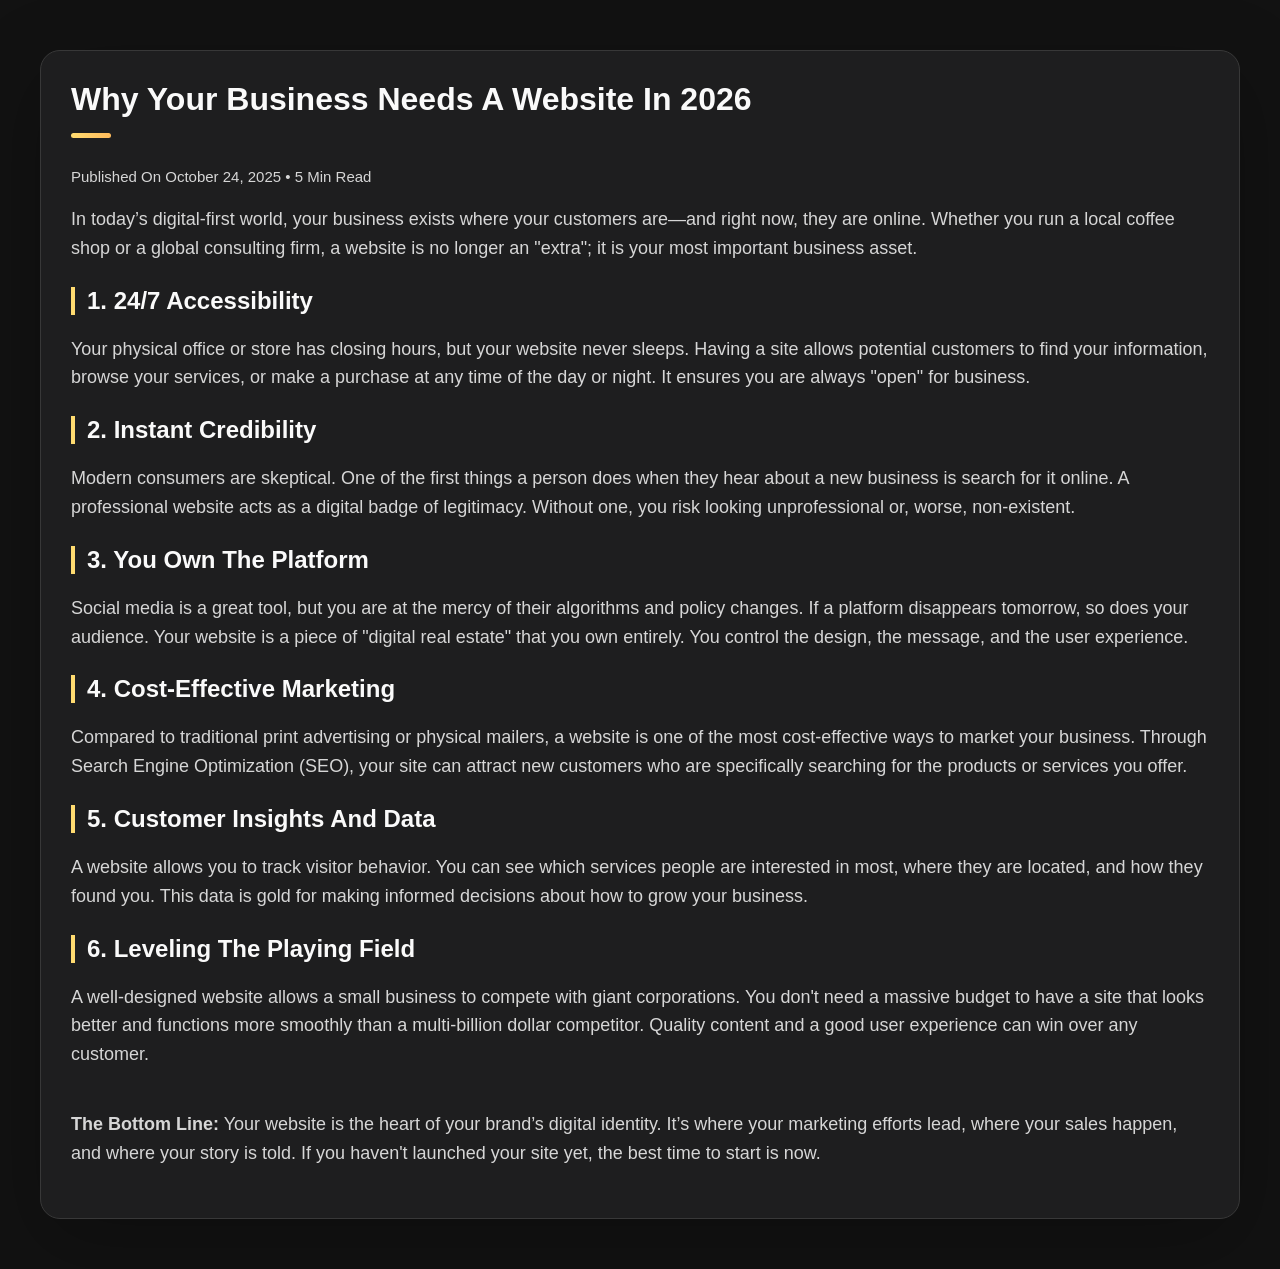
==== blog/why-your-busiess-needs-a-website.html @ e7781a15 "create blog post" ====
<!DOCTYPE html>
<html lang="en">
<head>
  <meta charset="UTF-8">
  <meta name="viewport" content="width=device-width, initial-scale=1.0">
  <title>Why Your Business Needs a Website | Blog</title>
  <link rel="stylesheet" href="../assets/css/style.css">
</head>
<body>

  <div class="blog-container">
    <article class="blog active" data-page="blog">
      <header>
        <h2 class="h2 article-title">Why Your Business Needs a Website in 2026</h2>
        <p class="h5 meta">Published on October 24, 2025 • 5 min read</p>
      </header>

      <section class="content">
        <p>In today’s digital-first world, your business exists where your customers are—and right now, they are online. Whether you run a local coffee shop or a global consulting firm, a website is no longer an "extra"; it is your most important business asset.</p>

        <h3 class="h3">1. 24/7 Accessibility</h3>
        <p>Your physical office or store has closing hours, but your website never sleeps. Having a site allows potential customers to find your information, browse your services, or make a purchase at any time of the day or night. It ensures you are always "open" for business.</p>

        <h3 class="h3">2. Instant Credibility</h3>
        <p>Modern consumers are skeptical. One of the first things a person does when they hear about a new business is search for it online. A professional website acts as a digital badge of legitimacy. Without one, you risk looking unprofessional or, worse, non-existent.</p>

        <h3 class="h3">3. You Own the Platform</h3>
        <p>Social media is a great tool, but you are at the mercy of their algorithms and policy changes. If a platform disappears tomorrow, so does your audience. Your website is a piece of "digital real estate" that you own entirely. You control the design, the message, and the user experience.</p>

        <h3 class="h3">4. Cost-Effective Marketing</h3>
        <p>Compared to traditional print advertising or physical mailers, a website is one of the most cost-effective ways to market your business. Through Search Engine Optimization (SEO), your site can attract new customers who are specifically searching for the products or services you offer.</p>

        <h3 class="h3">5. Customer Insights and Data</h3>
        <p>A website allows you to track visitor behavior. You can see which services people are interested in most, where they are located, and how they found you. This data is gold for making informed decisions about how to grow your business.</p>

        <h3 class="h3">6. Leveling the Playing Field</h3>
        <p>A well-designed website allows a small business to compete with giant corporations. You don't need a massive budget to have a site that looks better and functions more smoothly than a multi-billion dollar competitor. Quality content and a good user experience can win over any customer.</p>

        <div class="separator"></div>

        <p><strong>The Bottom Line:</strong> Your website is the heart of your brand’s digital identity. It’s where your marketing efforts lead, where your sales happen, and where your story is told. If you haven't launched your site yet, the best time to start is now.</p>

      </section>

      <!-- <div class="cta-section">
        <h3>Ready to take your business online?</h3>
        <p>Don't let your competitors get ahead. Start building your digital presence today.</p>
        <a href="#" class="cta-button">Get Started Now</a>
      </div> -->

    </article>
  </div>

</body>
</html>
---- assets/css/style.css ----
/*-----------------------------------*\
  #style.css
\*-----------------------------------*/


/**
 * copyright 2022 @codewithsadee
 */





/*-----------------------------------*\
  #CUSTOM PROPERTY
\*-----------------------------------*/

:root {

  /**
   * colors
   */

  /* gradient */

  --bg-gradient-onyx: linear-gradient(
    to bottom right, 
    hsl(240, 1%, 25%) 3%, 
    hsl(0, 0%, 19%) 97%
  );
  --bg-gradient-jet: linear-gradient(
    to bottom right, 
    hsla(240, 1%, 18%, 0.251) 0%, 
    hsla(240, 2%, 11%, 0) 100%
  ), hsl(240, 2%, 13%);
  --bg-gradient-yellow-1: linear-gradient(
    to bottom right, 
    hsl(45, 100%, 71%) 0%, 
    hsla(36, 100%, 69%, 0) 50%
  );
  --bg-gradient-yellow-2: linear-gradient(
    135deg, 
    hsla(45, 100%, 71%, 0.251) 0%, 
    hsla(35, 100%, 68%, 0) 59.86%
  ), hsl(240, 2%, 13%);
  --border-gradient-onyx: linear-gradient(
    to bottom right, 
    hsl(0, 0%, 25%) 0%, 
    hsla(0, 0%, 25%, 0) 50%
  );
  --text-gradient-yellow: linear-gradient(
    to right, 
    hsl(45, 100%, 72%), 
    hsl(35, 100%, 68%)
  );

  /* solid */

  --jet: hsl(0, 0%, 22%);
  --onyx: hsl(240, 1%, 17%);
  --eerie-black-1: hsl(240, 2%, 13%);
  --eerie-black-2: hsl(240, 2%, 12%);
  --smoky-black: hsl(0, 0%, 7%);
  --white-1: hsl(0, 0%, 100%);
  --white-2: hsl(0, 0%, 98%);
  --orange-yellow-crayola: hsl(45, 100%, 72%);
  --vegas-gold: hsl(45, 54%, 58%);
  --light-gray: hsl(0, 0%, 84%);
  --light-gray-70: hsla(0, 0%, 84%, 0.7);
  --bittersweet-shimmer: hsl(0, 43%, 51%);

  /**
   * typography
   */

  /* font-family */
  --ff-poppins: 'Poppins', sans-serif;

  /* font-size */
  --fs-1: 24px;
  --fs-2: 18px;
  --fs-3: 17px;
  --fs-4: 16px;
  --fs-5: 15px;
  --fs-6: 14px;
  --fs-7: 13px;
  --fs-8: 11px;

  /* font-weight */
  --fw-300: 300;
  --fw-400: 400;
  --fw-500: 500;
  --fw-600: 600;

  /**
   * shadow
   */
  
  --shadow-1: -4px 8px 24px hsla(0, 0%, 0%, 0.25);
  --shadow-2: 0 16px 30px hsla(0, 0%, 0%, 0.25);
  --shadow-3: 0 16px 40px hsla(0, 0%, 0%, 0.25);
  --shadow-4: 0 25px 50px hsla(0, 0%, 0%, 0.15);
  --shadow-5: 0 24px 80px hsla(0, 0%, 0%, 0.25);

  /**
   * transition
   */

  --transition-1: 0.25s ease;
  --transition-2: 0.5s ease-in-out;

}





/*-----------------------------------*\
  #RESET
\*-----------------------------------*/

*, *::before, *::after {
  margin: 0;
  padding: 0;
  box-sizing: border-box;
}

a { text-decoration: none; }

li { list-style: none; }

img, ion-icon, a, button, time, span { display: block; }

button {
  font: inherit;
  background: none;
  border: none;
  text-align: left;
  cursor: pointer;
}

input, textarea {
  display: block;
  width: 100%;
  background: none;
  font: inherit;
}

::selection {
  background: var(--orange-yellow-crayola);
  color: var(--smoky-black);
}

:focus { outline-color: var(--orange-yellow-crayola); }

html { font-family: var(--ff-poppins); }

body { background: var(--smoky-black); }





/*-----------------------------------*\
  #REUSED STYLE
\*-----------------------------------*/

.sidebar,
article {
  background: var(--eerie-black-2);
  border: 1px solid var(--jet);
  border-radius: 20px;
  padding: 15px;
  box-shadow: var(--shadow-1);
  z-index: 1;
}

.separator {
  width: 100%;
  height: 1px;
  background: var(--jet);
  margin: 16px 0;
}

.icon-box {
  position: relative;
  background: var(--border-gradient-onyx);
  width: 30px;
  height: 30px;
  border-radius: 8px;
  display: flex;
  justify-content: center;
  align-items: center;
  font-size: 16px;
  color: var(--orange-yellow-crayola);
  box-shadow: var(--shadow-1);
  z-index: 1;
}

.icon-box::before {
  content: "";
  position: absolute;
  inset: 1px;
  background: var(--eerie-black-1);
  border-radius: inherit;
  z-index: -1;
}

.icon-box ion-icon { --ionicon-stroke-width: 35px; }

article { display: none; }

article.active {
  display: block;
  animation: fade 0.5s ease backwards;
}

@keyframes fade {
  0% { opacity: 0; }
  100% { opacity: 1; }
}

.h2,
.h3,
.h4,
.h5 {
  color: var(--white-2);
  text-transform: capitalize;
}

.h2 { font-size: var(--fs-1); }

.h3 { font-size: var(--fs-2); }

.h4 { font-size: var(--fs-4); }

.h5 {
  font-size: var(--fs-7);
  font-weight: var(--fw-500);
}

.article-title {
  position: relative;
  padding-bottom: 7px;
}

.article-title::after {
  content: "";
  position: absolute;
  bottom: 0;
  left: 0;
  width: 30px;
  height: 3px;
  background: var(--text-gradient-yellow);
  border-radius: 3px;
}

.has-scrollbar::-webkit-scrollbar {
  width: 5px; /* for vertical scrollbar */
  height: 5px; /* for horizontal scrollbar */
}

.has-scrollbar::-webkit-scrollbar-track {
  background: var(--onyx);
  border-radius: 5px;
}

.has-scrollbar::-webkit-scrollbar-thumb {
  background: var(--orange-yellow-crayola);
  border-radius: 5px;
}

.has-scrollbar::-webkit-scrollbar-button { width: 20px; }

.content-card {
  position: relative;
  background: var(--border-gradient-onyx);
  padding: 15px;
  padding-top: 45px;
  border-radius: 14px;
  box-shadow: var(--shadow-2);
  cursor: pointer;
  z-index: 1;
}

.content-card::before {
  content: "";
  position: absolute;
  inset: 1px;
  background: var(--bg-gradient-jet);
  border-radius: inherit;
  z-index: -1;
}





/*-----------------------------------*\
  #MAIN
\*-----------------------------------*/

main {
  margin: 15px 12px;
  margin-bottom: 75px;
  min-width: 259px;
}





/*-----------------------------------*\
  #SIDEBAR
\*-----------------------------------*/

.sidebar {
  margin-bottom: 15px;
  max-height: 112px;
  overflow: hidden;
  transition: var(--transition-2);
}

.sidebar.active { max-height: 405px; }

.sidebar-info {
  position: relative;
  display: flex;
  justify-content: flex-start;
  align-items: center;
  gap: 15px;
}

.avatar-box {
  background: var(--bg-gradient-onyx);
  border-radius: 20px;
}

.info-content .name {
  color: var(--white-2);
  font-size: var(--fs-3);
  font-weight: var(--fw-500);
  letter-spacing: -0.25px;
  margin-bottom: 10px;
}

.info-content .title {
  color: var(--white-1);
  background: var(--onyx);
  font-size: var(--fs-8);
  font-weight: var(--fw-300);
  width: max-content;
  padding: 3px 12px;
  border-radius: 8px;
}

.info_more-btn {
  position: absolute;
  top: -15px;
  right: -15px;
  border-radius: 0 15px;
  font-size: 13px;
  color: var(--orange-yellow-crayola);
  background: var(--border-gradient-onyx);
  padding: 10px;
  box-shadow: var(--shadow-2);
  transition: var(--transition-1);
  z-index: 1;
}

.info_more-btn::before {
  content: "";
  position: absolute;
  inset: 1px;
  border-radius: inherit;
  background: var(--bg-gradient-jet);
  transition: var(--transition-1);
  z-index: -1;
}

.info_more-btn:hover,
.info_more-btn:focus { background: var(--bg-gradient-yellow-1); }

.info_more-btn:hover::before,
.info_more-btn:focus::before { background: var(--bg-gradient-yellow-2); }

.info_more-btn span { display: none; }

.sidebar-info_more {
  opacity: 0;
  visibility: hidden;
  transition: var(--transition-2);
}

.sidebar.active .sidebar-info_more {
  opacity: 1;
  visibility: visible;
}

.contacts-list {
  display: grid;
  grid-template-columns: 1fr;
  gap: 16px;
}

.contact-item {
  min-width: 100%;
  display: flex;
  align-items: center;
  gap: 16px;
}

.contact-info {
  max-width: calc(100% - 46px);
  width: calc(100% - 46px);
}

.contact-title {
  color: var(--light-gray-70);
  font-size: var(--fs-8);
  text-transform: uppercase;
  margin-bottom: 2px;
}

.contact-info :is(.contact-link, time, address) {
  color: var(--white-2);
  font-size: var(--fs-7);
}

.contact-info address { font-style: normal; }

.social-list {
  display: flex;
  justify-content: flex-start;
  align-items: center;
  gap: 15px;
  padding-bottom: 4px;
  padding-left: 7px;
}

.social-item .social-link {
  color: var(--light-gray-70);
  font-size: 18px;
}


.social-item .social-link:hover { color: var(--light-gray); }





/*-----------------------------------*\
  #NAVBAR
\*-----------------------------------*/

.navbar {
  position: fixed;
  bottom: 0;
  left: 0;
  width: 100%;
  background: hsla(240, 1%, 17%, 0.75);
  backdrop-filter: blur(10px);
  border: 1px solid var(--jet);
  border-radius: 12px 12px 0 0;
  box-shadow: var(--shadow-2);
  z-index: 5;
}

.navbar-list {
  display: flex;
  flex-wrap: wrap;
  justify-content: center;
  align-items: center;
  padding: 0 10px;
}

.navbar-link {
  color: var(--light-gray);
  font-size: var(--fs-8);
  padding: 20px 7px;
  transition: color var(--transition-1);
}

.navbar-link:hover,
.navbar-link:focus { color: var(--light-gray-70); }

.navbar-link.active { color: var(--orange-yellow-crayola); }





/*-----------------------------------*\
  #ABOUT
\*-----------------------------------*/

.about .article-title { margin-bottom: 15px; }

.about-text {
  color: var(--light-gray);
  font-size: var(--fs-6);
  font-weight: var(--fw-300);
  line-height: 1.6;
}

.about-text p { margin-bottom: 15px; }



/**
 * #service 
 */

.service { margin-bottom: 35px; }

.service-title { margin-bottom: 20px; }

.service-list {
  display: grid;
  grid-template-columns: 1fr;
  gap: 20px;
}

.service-item {
  position: relative;
  background: var(--border-gradient-onyx);
  padding: 20px;
  border-radius: 14px;
  box-shadow: var(--shadow-2);
  z-index: 1;
}

.service-item::before {
  content: "";
  position: absolute;
  inset: 1px;
  background: var(--bg-gradient-jet);
  border-radius: inherit;
  z-index: -1;
}

.service-icon-box { margin-bottom: 10px; }

.service-icon-box img { margin: auto; }

.service-content-box { text-align: center; }

.service-item-title { margin-bottom: 7px; }

.service-item-text {
  color: var(--light-gray);
  font-size: var(--fs-6);
  font-weight: var(--fw-3);
  line-height: 1.6;
}


/**
 * #testimonials 
 */

.testimonials { margin-bottom: 30px; }

.testimonials-title { margin-bottom: 20px; }

.testimonials-list {
  display: flex;
  justify-content: flex-start;
  align-items: flex-start;
  gap: 15px;
  margin: 0 -15px;
  padding: 25px 15px;
  padding-bottom: 35px;
  overflow-x: auto;
  scroll-behavior: smooth;
  overscroll-behavior-inline: contain;
  scroll-snap-type: inline mandatory;
}

.testimonials-item {
  min-width: 100%;
  scroll-snap-align: center;
}

.testimonials-avatar-box {
  position: absolute;
  top: 0;
  left: 0;
  transform: translate(15px, -25px);
  background: var(--bg-gradient-onyx);
  border-radius: 14px;
  box-shadow: var(--shadow-1);
}

.testimonials-item-title { margin-bottom: 7px; }

.testimonials-text {
  color: var(--light-gray);
  font-size: var(--fs-6);
  font-weight: var(--fw-300);
  line-height: 1.6;
  display: -webkit-box;
  line-clamp: 4;
  -webkit-line-clamp: 4;
  -webkit-box-orient: vertical;
  overflow: hidden;
}


/**
 * #testimonials-modal
 */

.modal-container {
  position: fixed;
  top: 0;
  left: 0;
  width: 100%;
  height: 100%;
  display: flex;
  justify-content: center;
  align-items: center;
  overflow-y: auto;
  overscroll-behavior: contain;
  z-index: 20;
  pointer-events: none;
  visibility: hidden;
}

.modal-container::-webkit-scrollbar { display: none; }

.modal-container.active {
  pointer-events: all;
  visibility: visible;
}

.overlay {
  position: fixed;
  top: 0;
  left: 0;
  width: 100%;
  height: 100vh;
  background: hsl(0, 0%, 5%);
  opacity: 0;
  visibility: hidden;
  pointer-events: none;
  z-index: 1;
  transition: var(--transition-1);
}

.overlay.active {
  opacity: 0.8;
  visibility: visible;
  pointer-events: all;
}

.testimonials-modal {
  background: var(--eerie-black-2);
  position: relative;
  padding: 15px;
  margin: 15px 12px;
  border: 1px solid var(--jet);
  border-radius: 14px;
  box-shadow: var(--shadow-5);
  transform: scale(1.2);
  opacity: 0;
  transition: var(--transition-1);
  z-index: 2;
}

.modal-container.active .testimonials-modal {
  transform: scale(1);
  opacity: 1;
}

.modal-close-btn {
  position: absolute;
  top: 15px;
  right: 15px;
  background: var(--onyx);
  border-radius: 8px;
  width: 32px;
  height: 32px;
  display: flex;
  justify-content: center;
  align-items: center;
  color: var(--white-2);
  font-size: 18px;
  opacity: 0.7;
}

.modal-close-btn:hover,
.modal-close-btn:focus { opacity: 1; }

.modal-close-btn ion-icon { --ionicon-stroke-width: 50px; }

.modal-avatar-box {
  background: var(--bg-gradient-onyx);
  width: max-content;
  border-radius: 14px;
  margin-bottom: 15px;
  box-shadow: var(--shadow-2);
}

.modal-img-wrapper > img { display: none; }

.modal-title { margin-bottom: 4px; }

.modal-content time {
  font-size: var(--fs-6);
  color: var(--light-gray-70);
  font-weight: var(--fw-300);
  margin-bottom: 10px;
}

.modal-content p {
  color: var(--light-gray);
  font-size: var(--fs-6);
  font-weight: var(--fw-300);
  line-height: 1.6;
}


/**
 * #clients 
 */

.clients { margin-bottom: 15px; }

.clients-list {
  display: flex;
  justify-content: flex-start;
  align-items: flex-start;
  gap: 15px;
  margin: 0 -15px;
  padding: 25px;
  padding-bottom: 25px;
  overflow-x: auto;
  scroll-behavior: smooth;
  overscroll-behavior-inline: contain;
  scroll-snap-type: inline mandatory;
  scroll-padding-inline: 25px;
}

.clients-item {
  min-width: 50%;
  scroll-snap-align: start;
}

.clients-item img {
  width: 100%;
  filter: grayscale(1);
  transition: var(--transition-1);
}

.clients-item img:hover { filter: grayscale(0); }





/*-----------------------------------*\
  #RESUME
\*-----------------------------------*/

.article-title { margin-bottom: 30px; }


/**
 * education and experience 
 */

.timeline { margin-bottom: 30px; }

.timeline .title-wrapper {
  display: flex;
  align-items: center;
  gap: 15px;
  margin-bottom: 25px;
}

.timeline-list {
  font-size: var(--fs-6);
  margin-left: 45px;
}

.timeline-item { position: relative; }

.timeline-item:not(:last-child) { margin-bottom: 20px; }

.timeline-item-title {
  font-size: var(--fs-6);
  line-height: 1.3;
  margin-bottom: 7px;
}

.timeline-list span {
  color: var(--vegas-gold);
  font-weight: var(--fw-400);
  line-height: 1.6;
}

.timeline-item:not(:last-child)::before {
  content: "";
  position: absolute;
  top: -25px;
  left: -30px;
  width: 1px;
  height: calc(100% + 50px);
  background: var(--jet);
}

.timeline-item::after {
  content: "";
  position: absolute;
  top: 5px;
  left: -33px;
  height: 6px;
  width: 6px;
  background: var(--text-gradient-yellow);
  border-radius: 50%;
  box-shadow: 0 0 0 4px var(--jet);
}

.timeline-text {
  color: var(--light-gray);
  font-weight: var(--fw-300);
  line-height: 1.6;
}


/**
 * skills 
 */

.skills-title { margin-bottom: 20px; }

.skills-list { padding: 20px; }


.skills-item:not(:last-child) { margin-bottom: 15px; }

.skill .title-wrapper {
  display: flex;
  align-items: center;
  gap: 5px;
  margin-bottom: 8px;
}

.skill .title-wrapper data {
  color: var(--light-gray);
  font-size: var(--fs-7);
  font-weight: var(--fw-300);
}

.skill-progress-bg {
  background: var(--jet);
  width: 100%;
  height: 8px;
  border-radius: 10px;
}

.skill-progress-fill {
  background: var(--text-gradient-yellow);
  height: 100%;
  border-radius: inherit;
}





/*-----------------------------------*\
  #PORTFOLIO
\*-----------------------------------*/

.filter-list { display: none; }

.filter-select-box {
  position: relative;
  margin-bottom: 25px;
}

.filter-select {
  background: var(--eerie-black-2);
  color: var(--light-gray);
  display: flex;
  justify-content: space-between;
  align-items: center;
  width: 100%;
  padding: 12px 16px;
  border: 1px solid var(--jet);
  border-radius: 14px;
  font-size: var(--fs-6);
  font-weight: var(--fw-300);
}

.filter-select.active .select-icon { transform: rotate(0.5turn); }

.select-list {
  background: var(--eerie-black-2);
  position: absolute;
  top: calc(100% + 6px);
  width: 100%;
  padding: 6px;
  border: 1px solid var(--jet);
  border-radius: 14px;
  z-index: 2;
  opacity: 0;
  visibility: hidden;
  pointer-events: none;
  transition: 0.15s ease-in-out;
}

.filter-select.active + .select-list {
  opacity: 1;
  visibility: visible;
  pointer-events: all;
}

.select-item button {
  background: var(--eerie-black-2);
  color: var(--light-gray);
  font-size: var(--fs-6);
  font-weight: var(--fw-300);
  text-transform: capitalize;
  width: 100%;
  padding: 8px 10px;
  border-radius: 8px;
}

.select-item button:hover { --eerie-black-2: hsl(240, 2%, 20%); }

.project-list {
  display: grid;
  grid-template-columns: 1fr;
  gap: 30px;
  margin-bottom: 10px;
}

.project-item { display: none; }

.project-item.active {
  display: block;
  animation: scaleUp 0.25s ease forwards;
}

@keyframes scaleUp {
  0% { transform: scale(0.5); }
  100% { transform: scale(1); }
}

.project-item > a { width: 100%; }

.project-img {
  position: relative;
  width: 100%;
  height: 200px;
  border-radius: 16px;
  overflow: hidden;
  margin-bottom: 15px;
}

.project-img::before {
  content: "";
  position: absolute;
  top: 0;
  left: 0;
  width: 100%;
  height: 100%;
  background: transparent;
  z-index: 1;
  transition: var(--transition-1);
}

.project-item > a:hover .project-img::before { background: hsla(0, 0%, 0%, 0.5); }

.project-item-icon-box {
  --scale: 0.8;

  background: var(--jet);
  color: var(--orange-yellow-crayola);
  position: absolute;
  top: 50%;
  left: 50%;
  transform: translate(-50%, -50%) scale(var(--scale));
  font-size: 20px;
  padding: 18px;
  border-radius: 12px;
  opacity: 0;
  z-index: 1;
  transition: var(--transition-1);
}

.project-item > a:hover .project-item-icon-box {
  --scale: 1;
  opacity: 1;
}

.project-item-icon-box ion-icon { --ionicon-stroke-width: 50px; }

.project-img img {
  width: 100%;
  height: 100%;
  object-fit: cover;
  transition: var(--transition-1);
}

.project-item > a:hover img { transform: scale(1.1); }

.project-title,
.project-category { margin-left: 10px; }

.project-title {
  color: var(--white-2);
  font-size: var(--fs-5);
  font-weight: var(--fw-400);
  text-transform: capitalize;
  line-height: 1.3;
}

.project-category {
  color: var(--light-gray-70);
  font-size: var(--fs-6);
  font-weight: var(--fw-300);
}





/*-----------------------------------*\
  #BLOG
\*-----------------------------------*/

.blog-posts { margin-bottom: 10px; }

.blog-posts-list {
  display: grid;
  grid-template-columns: 1fr;
  gap: 20px;
}

.blog-post-item > a {
  position: relative;
  background: var(--border-gradient-onyx);
  height: 100%;
  box-shadow: var(--shadow-4);
  border-radius: 16px;
  z-index: 1;
}

.blog-post-item > a::before {
  content: "";
  position: absolute;
  inset: 1px;
  border-radius: inherit;
  background: var(--eerie-black-1);
  z-index: -1;
}

.blog-banner-box {
  width: 100%;
  height: 200px;
  border-radius: 12px;
  overflow: hidden;
}

.blog-banner-box img {
  width: 100%;
  height: 100%;
  object-fit: cover;
  transition: var(--transition-1);
}

.blog-post-item > a:hover .blog-banner-box img { transform: scale(1.1); }

.blog-content { padding: 15px; }

.blog-meta {
  display: flex;
  justify-content: flex-start;
  align-items: center;
  gap: 7px;
  margin-bottom: 10px;
}

.blog-meta :is(.blog-category, time) {
  color: var(--light-gray-70);
  font-size: var(--fs-6);
  font-weight: var(--fw-300);
}

.blog-meta .dot {
  background: var(--light-gray-70);
  width: 4px;
  height: 4px;
  border-radius: 4px;
}

.blog-item-title {
  margin-bottom: 10px;
  line-height: 1.3;
  transition: var(--transition-1);
}

.blog-post-item > a:hover .blog-item-title { color: var(--orange-yellow-crayola); }

.blog-text {
  color: var(--light-gray);
  font-size: var(--fs-6);
  font-weight: var(--fw-300);
  line-height: 1.6;
}





/*-----------------------------------*\
  #CONTACT
\*-----------------------------------*/

.mapbox {
  position: relative;
  height: 250px;
  width: 100%;
  border-radius: 16px;
  margin-bottom: 30px;
  border: 1px solid var(--jet);
  overflow: hidden;
}

.mapbox figure { height: 100%; }

.mapbox iframe {
  width: 100%;
  height: 100%;
  border: none;
  filter: grayscale(1) invert(1);
}

.contact-form { margin-bottom: 10px; }

.form-title { margin-bottom: 20px; }

.input-wrapper {
  display: grid;
  grid-template-columns: 1fr;
  gap: 25px;
  margin-bottom: 25px;
}

.form-input {
  color: var(--white-2);
  font-size: var(--fs-6);
  font-weight: var(--fw-400);
  padding: 13px 20px;
  border: 1px solid var(--jet);
  border-radius: 14px;
  outline: none;
}

.form-input::placeholder { font-weight: var(--fw-500); }

.form-input:focus { border-color: var(--orange-yellow-crayola); }

textarea.form-input {
  min-height: 100px;
  height: 120px;
  max-height: 200px;
  resize: vertical;
  margin-bottom: 25px;
}

textarea.form-input::-webkit-resizer { display: none; }

.form-input:focus:invalid { border-color: var(--bittersweet-shimmer); }

.form-btn {
  position: relative;
  width: 100%;
  background: var(--border-gradient-onyx);
  color: var(--orange-yellow-crayola);
  display: flex;
  justify-content: center;
  align-items: center;
  gap: 10px;
  padding: 13px 20px;
  border-radius: 14px;
  font-size: var(--fs-6);
  text-transform: capitalize;
  box-shadow: var(--shadow-3);
  z-index: 1;
  transition: var(--transition-1);
}

.form-btn::before {
  content: "";
  position: absolute;
  inset: 1px;
  background: var(--bg-gradient-jet);
  border-radius: inherit;
  z-index: -1;
  transition: var(--transition-1);
}

.form-btn ion-icon { font-size: 16px; }

.form-btn:hover { background: var(--bg-gradient-yellow-1); }

.form-btn:hover::before { background: var(--bg-gradient-yellow-2); }

.form-btn:disabled {
  opacity: 0.7;
  cursor: not-allowed;
}

.form-btn:disabled:hover { background: var(--border-gradient-onyx); }

.form-btn:disabled:hover::before { background: var(--bg-gradient-jet); }





/*-----------------------------------*\
  #RESPONSIVE
\*-----------------------------------*/

/**
 * responsive larger than 450px screen
 */

@media (min-width: 450px) {

  /**
   * client
   */

  .clients-item { min-width: calc(33.33% - 10px); }



  /**
   * #PORTFOLIO, BLOG 
   */

  .project-img,
  .blog-banner-box { height: auto; }

}





/**
 * responsive larger than 580px screen
 */

@media (min-width: 580px) {

  /**
   * CUSTOM PROPERTY
   */

  :root {

    /**
     * typography
     */

    --fs-1: 32px;
    --fs-2: 24px;
    --fs-3: 26px;
    --fs-4: 18px;
    --fs-6: 15px;
    --fs-7: 15px;
    --fs-8: 12px;

  }



  /**
   * #REUSED STYLE
   */

  .sidebar, article {
    width: 520px;
    margin-inline: auto;
    padding: 30px;
  }

  .article-title {
    font-weight: var(--fw-600);
    padding-bottom: 15px;
  }

  .article-title::after {
    width: 40px;
    height: 5px;
  }

  .icon-box {
    width: 48px;
    height: 48px;
    border-radius: 12px;
    font-size: 18px;
  }



  /**
   * #MAIN
   */

  main {
    margin-top: 60px;
    margin-bottom: 100px;
  }



  /**
   * #SIDEBAR
   */

  .sidebar {
    max-height: 180px;
    margin-bottom: 30px;
  }

  .sidebar.active { max-height: 584px; }

  .sidebar-info { gap: 25px; }

  .avatar-box { border-radius: 30px; }

  .avatar-box img { width: 120px; }

  .info-content .name { margin-bottom: 15px; }

  .info-content .title { padding: 5px 18px; }

  .info_more-btn {
    top: -30px;
    right: -30px;
    padding: 10px 15px;
  }

  .info_more-btn span {
    display: block;
    font-size: var(--fs-8);
  }

  .info_more-btn ion-icon { display: none; }

  .separator { margin: 32px 0; }

  .contacts-list { gap: 20px; }

  .contact-info {
    max-width: calc(100% - 64px);
    width: calc(100% - 64px);
  }



  /**
   * #NAVBAR
   */

  .navbar { border-radius: 20px 20px 0 0; }

  .navbar-list { gap: 20px; }

  .navbar-link { --fs-8: 14px; }



  /**
   * #ABOUT
   */

  .about .article-title { margin-bottom: 20px; }

  .about-text { margin-bottom: 40px; }

  /* service */

  .service-item {
    display: flex;
    justify-content: flex-start;
    align-items: flex-start;
    gap: 18px;
    padding: 30px;
  }

  .service-icon-box {
    margin-bottom: 0;
    margin-top: 5px;
  }

  .service-content-box { text-align: left; }

  /* testimonials */

  .testimonials-title { margin-bottom: 25px; }

  .testimonials-list {
    gap: 30px;
    margin: 0 -30px;
    padding: 30px;
    padding-bottom: 35px;
  }

  .content-card {
    padding: 30px;
    padding-top: 25px;
  }

  .testimonials-avatar-box {
    transform: translate(30px, -30px);
    border-radius: 20px;
  }

  .testimonials-avatar-box img { width: 80px; }

  .testimonials-item-title {
    margin-bottom: 10px;
    margin-left: 95px;
  }

  .testimonials-text {
    line-clamp: 2;
    -webkit-line-clamp: 2;
  }

  /* testimonials modal */

  .modal-container { padding: 20px; }

  .testimonials-modal {
    display: flex;
    justify-content: flex-start;
    align-items: stretch;
    gap: 25px;
    padding: 30px;
    border-radius: 20px;
  }

  .modal-img-wrapper {
    display: flex;
    flex-direction: column;
    align-items: center;
  }

  .modal-avatar-box {
    border-radius: 18px;
    margin-bottom: 0;
  }

  .modal-avatar-box img { width: 65px; }

  .modal-img-wrapper > img {
    display: block;
    flex-grow: 1;
    width: 35px;
  }

  /* clients */

  .clients-list {
    gap: 50px;
    margin: 0 -30px;
    padding: 45px;
    scroll-padding-inline: 45px;
  }

  .clients-item { min-width: calc(33.33% - 35px); }



  /**
   * #RESUME
   */

  .timeline-list { margin-left: 65px; }

  .timeline-item:not(:last-child)::before { left: -40px; }

  .timeline-item::after {
    height: 8px;
    width: 8px;
    left: -43px;
  }

  .skills-item:not(:last-child) { margin-bottom: 25px; }



  /**
   * #PORTFOLIO, BLOG
   */

  .project-img, .blog-banner-box { border-radius: 16px; }

  .blog-posts-list { gap: 30px; }

  .blog-content { padding: 25px; }



  /**
   * #CONTACT
   */

  .mapbox {
    height: 380px;
    border-radius: 18px;
  }

  .input-wrapper {
    gap: 30px;
    margin-bottom: 30px;
  }

  .form-input { padding: 15px 20px; }

  textarea.form-input { margin-bottom: 30px; }

  .form-btn {
    --fs-6: 16px;
    padding: 16px 20px;
  }

  .form-btn ion-icon { font-size: 18px; }

}





/**
 * responsive larger than 768px screen
 */

@media (min-width: 768px) {

  /**
   * REUSED STYLE
   */

  .sidebar, article { width: 700px; }

  .has-scrollbar::-webkit-scrollbar-button { width: 100px; }



  /**
   * SIDEBAR
   */

  .contacts-list {
    grid-template-columns: 1fr 1fr;
    gap: 30px 15px;
  }



  /**
   * NAVBAR
   */

  .navbar-link { --fs-8: 15px; }



  /**
   * ABOUT
   */

  /* testimonials modal */

  .testimonials-modal {
    gap: 35px;
    max-width: 680px;
  }

  .modal-avatar-box img { width: 80px; }



  /**
   * PORTFOLIO
   */

  .article-title { padding-bottom: 20px; }

  .filter-select-box { display: none; }

  .filter-list {
    display: flex;
    justify-content: flex-start;
    align-items: center;
    gap: 25px;
    padding-left: 5px;
    margin-bottom: 30px;
  }

  .filter-item button {
    color: var(--light-gray);
    font-size: var(--fs-5);
    transition: var(--transition-1);
  }

  .filter-item button:hover { color: var(--light-gray-70); }

  .filter-item button.active { color: var(--orange-yellow-crayola); }

  /* portfolio and blog grid */

  .project-list, .blog-posts-list { grid-template-columns: 1fr 1fr; }



  /**
   * CONTACT
   */

  .input-wrapper { grid-template-columns: 1fr 1fr; }

  .form-btn {
    width: max-content;
    margin-left: auto;
  }
  
}





/**
 * responsive larger than 1024px screen
 */

@media (min-width: 1024px) {

  /**
   * CUSTOM PROPERTY
   */

  :root {

    /**
    * shadow
    */

    --shadow-1: -4px 8px 24px hsla(0, 0%, 0%, 0.125);
    --shadow-2: 0 16px 30px hsla(0, 0%, 0%, 0.125);
    --shadow-3: 0 16px 40px hsla(0, 0%, 0%, 0.125);

  }



  /**
   * REUSED STYLE
   */

  .sidebar, article {
    width: 950px;
    box-shadow: var(--shadow-5);
  }



  /**
   * MAIN 
   */

  main { margin-bottom: 60px; }

  .main-content {
    position: relative;
    width: max-content;
    margin: auto;
  }



  /**
   * NAVBAR
   */

  .navbar {
    position: absolute;
    bottom: auto;
    top: 0;
    left: auto;
    right: 0;
    width: max-content;
    border-radius: 0 20px;
    padding: 0 20px;
    box-shadow: none;
  }

  .navbar-list {
    gap: 30px;
    padding: 0 20px;
  }

  .navbar-link { font-weight: var(--fw-500); }



  /**
   * ABOUT
   */

  /* service */

  .service-list {
    grid-template-columns: 1fr 1fr;
    gap: 20px 25px;
  }

  /* testimonials */

  .testimonials-item { min-width: calc(50% - 15px); }

  /* clients */

  .clients-item { min-width: calc(25% - 38px); }



  /**
   * PORTFOLIO
   */

  .project-list { grid-template-columns: repeat(3, 1fr); }



  /**
   * BLOG
   */

  .blog-banner-box { height: 230px; }

}





/**
 * responsive larger than 1250px screen
 */

@media (min-width: 1250px) {

  /**
   * RESET
   */

  body::-webkit-scrollbar { width: 20px; }

  body::-webkit-scrollbar-track { background: var(--smoky-black); }

  body::-webkit-scrollbar-thumb {
    border: 5px solid var(--smoky-black);
    background: hsla(0, 0%, 100%, 0.1);
    border-radius: 20px;
    box-shadow: inset 1px 1px 0 hsla(0, 0%, 100%, 0.11),
                inset -1px -1px 0 hsla(0, 0%, 100%, 0.11);
  }

  body::-webkit-scrollbar-thumb:hover { background: hsla(0, 0%, 100%, 0.15); }

  body::-webkit-scrollbar-button { height: 60px; }



  /**
   * REUSED STYLE
   */

  .sidebar, article { width: auto; }

  article { min-height: 100%; }



  /**
   * MAIN
   */

  main {
    max-width: 1200px;
    margin-inline: auto;
    display: flex;
    justify-content: center;
    align-items: stretch;
    gap: 25px;
  }

  .main-content {
    min-width: 75%;
    width: 75%;
    margin: 0;
  }



  /**
   * SIDEBAR
   */

  .sidebar {
    position: sticky;
    top: 60px;
    max-height: max-content;
    height: 100%;
    margin-bottom: 0;
    padding-top: 60px;
    z-index: 1;
  }

  .sidebar-info { flex-direction: column; }

  .avatar-box img { width: 150px; }

  .info-content .name {
    white-space: nowrap;
    text-align: center;
  }

  .info-content .title { margin: auto; }

  .info_more-btn { display: none; }

  .sidebar-info_more {
    opacity: 1;
    visibility: visible;
  }

  .contacts-list { grid-template-columns: 1fr; }

  .contact-info :is(.contact-link) {
    white-space: nowrap;
    overflow: hidden;
    text-overflow: ellipsis;
  }

  .contact-info :is(.contact-link, time, address) {
    --fs-7: 14px;
    font-weight: var(--fw-300);
  }

  .separator:last-of-type {
    margin: 15px 0;
    opacity: 0;
  }

  .social-list { justify-content: center; }



  /**
	 * RESUME
	 */

  .timeline-text { max-width: 700px; }

}

/*-----------------------------------*
  #BLOG PAGE (overrides)
\*-----------------------------------*/

.blog-container {
  max-width: 1200px;
    margin: 50px auto;
    display: flex;
    justify-content: center;
    align-items: stretch;
    gap: 25px;
}

.blog article.blog {
  background: var(--eerie-black-2);
  border: 1px solid var(--jet);
  border-radius: 20px;
  padding: 30px;
  box-shadow: var(--shadow-1);
}

.blog .meta {
  color: var(--light-gray);
  font-size: var(--fs-7);
  font-weight: var(--fw-300);
  margin-bottom: 12px;
}

.blog .content h3 {
  margin-top: 24px;
  color: var(--white-2);
  border-left: 4px solid var(--orange-yellow-crayola);
  padding-left: 12px;
}

.blog .content p {
  margin: 20px 0;
  font-size: var(--fs-4);
  color: var(--light-gray);
  line-height: 1.6;
}

.blog .content h3 {
  margin-top: 24px;
  color: var(--white-2);
  border-left: 4px solid var(--orange-yellow-crayola);
  padding-left: 12px;
}

.blog .benefits-list {
  list-style: none;
  margin: 20px 0;
  padding: 0;
}

.blog .benefits-list li {
  background: var(--light-gray);
  margin-bottom: 10px;
  padding: 15px;
  border-radius: 8px;
  display: flex;
  align-items: center;
  color: var(--eerie-black-1);
}

.blog .benefits-list li::before {
  content: "✓";
  color: var(--orange-yellow-crayola);
  font-weight: var(--fw-600);
  margin-right: 15px;
}

.blog .cta-section {
  margin-top: 40px;
  padding: 30px;
  background: var(--orange-yellow-crayola);
  color: var(--white-1);
  border-radius: 8px;
  text-align: center;
}

.blog .cta-button {
  display: inline-block;
  margin-top: 20px;
  padding: 12px 25px;
  background: var(--white-1);
  color: var(--orange-yellow-crayola);
  text-decoration: none;
  font-weight: var(--fw-600);
  border-radius: 5px;
  transition: var(--transition-1);
}

.blog .cta-button:hover { background: var(--light-gray); }


@media (max-width: 450px) {
  .blog-container {
    margin:50px 10px;
    padding: 0 20px;
  }
}
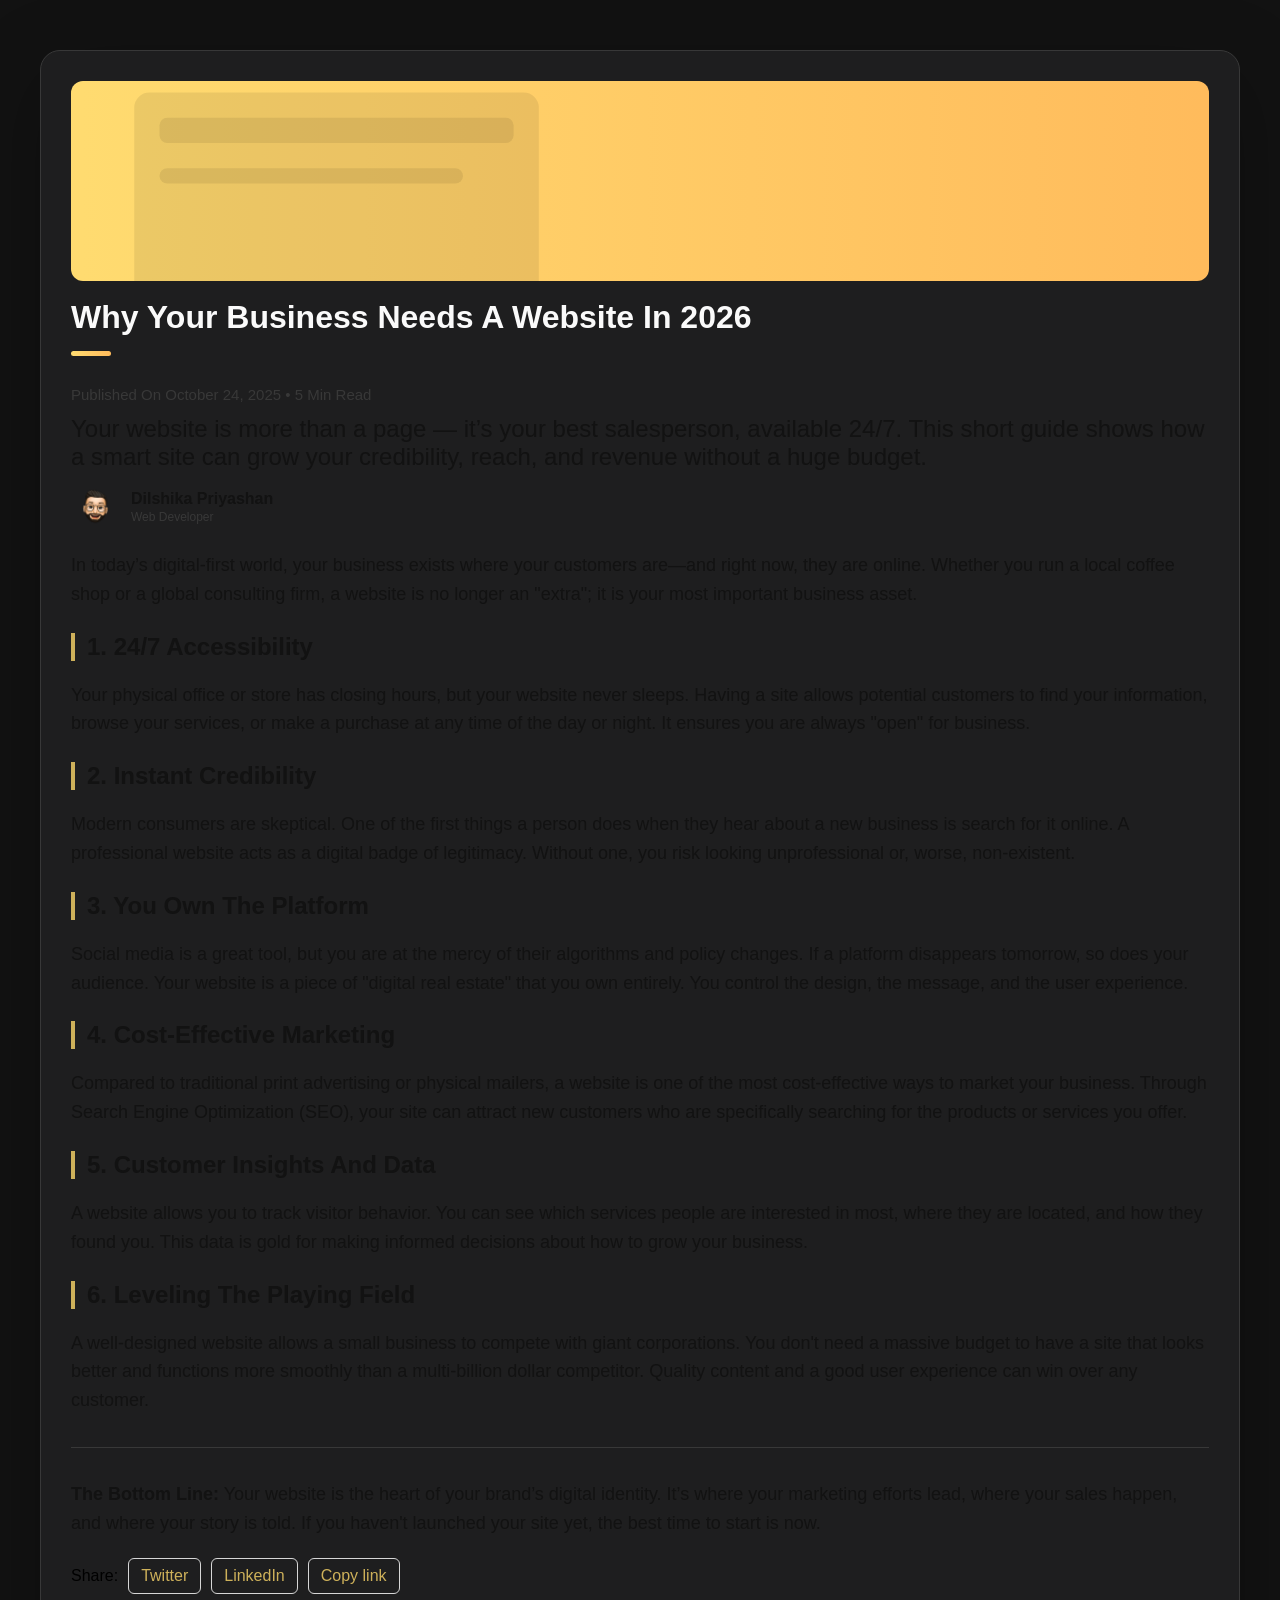
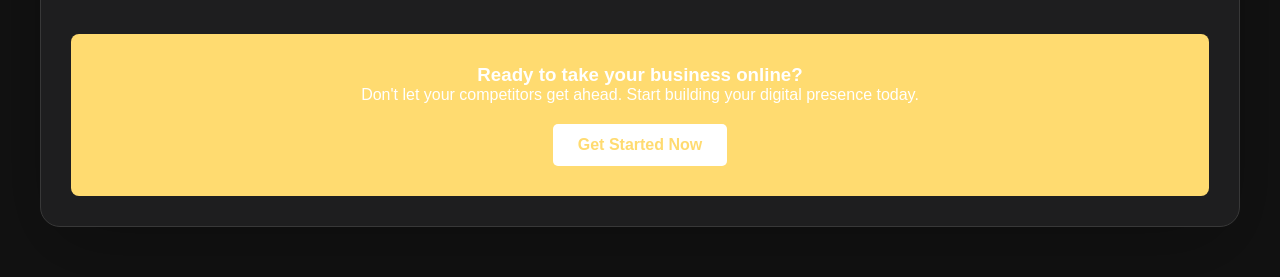
==== commit 8c4eec46: "add header and social media icon in blog" ====
--- a/blog/why-your-busiess-needs-a-website.html
+++ b/blog/why-your-busiess-needs-a-website.html
@@ -11,8 +11,36 @@
   <div class="blog-container">
     <article class="blog active" data-page="blog">
       <header>
+        <figure class="blog-banner-box" aria-hidden="true">
+          <!-- decorative banner (keeps colors aligned with site palette) -->
+          <svg viewBox="0 0 900 300" preserveAspectRatio="xMidYMid slice" xmlns="http://www.w3.org/2000/svg">
+            <defs>
+              <linearGradient id="g1" x1="0" x2="1" y1="0" y2="0">
+                <stop offset="0" stop-color="hsl(45, 100%, 72%)" />
+                <stop offset="1" stop-color="hsl(35, 100%, 68%)" />
+              </linearGradient>
+            </defs>
+            <rect width="100%" height="100%" fill="url(#g1)" />
+            <g fill="rgba(0,0,0,0.08)" transform="translate(50,40)">
+              <rect x="0" y="40" width="320" height="200" rx="12" />
+              <rect x="20" y="60" width="280" height="20" rx="6" />
+              <rect x="20" y="100" width="240" height="12" rx="6" />
+            </g>
+          </svg>
+        </figure>
+
         <h2 class="h2 article-title">Why Your Business Needs a Website in 2026</h2>
         <p class="h5 meta">Published on October 24, 2025 • 5 min read</p>
+
+        <p class="lead">Your website is more than a page — it’s your best salesperson, available 24/7. This short guide shows how a smart site can grow your credibility, reach, and revenue without a huge budget.</p>
+
+        <div class="author-box">
+          <img src="../assets/images/my-avatar.png" alt="Dilshika Priyashan">
+          <div class="author-meta">
+            <p class="author-name">Dilshika Priyashan</p>
+            <p class="author-role">Web Developer</p>
+          </div>
+        </div>
       </header>
 
       <section class="content">
@@ -40,13 +68,20 @@
 
         <p><strong>The Bottom Line:</strong> Your website is the heart of your brand’s digital identity. It’s where your marketing efforts lead, where your sales happen, and where your story is told. If you haven't launched your site yet, the best time to start is now.</p>
 
+        <div class="share-buttons">
+          <span>Share:</span>
+          <a href="#" class="social-link" aria-label="Share on Twitter">Twitter</a>
+          <a href="#" class="social-link" aria-label="Share on LinkedIn">LinkedIn</a>
+          <a href="#" class="social-link copy-link" aria-label="Copy link">Copy link</a>
+        </div>
+
       </section>
 
-      <!-- <div class="cta-section">
+      <div class="cta-section">
         <h3>Ready to take your business online?</h3>
         <p>Don't let your competitors get ahead. Start building your digital presence today.</p>
         <a href="#" class="cta-button">Get Started Now</a>
-      </div> -->
+      </div>
 
     </article>
   </div>
--- a/assets/css/style.css
+++ b/assets/css/style.css
@@ -1976,6 +1976,98 @@
 
 .blog .cta-button:hover { background: var(--light-gray); }
 
+/* blog extras - LIGHT THEME */
+
+.blog article.blog {
+  background: var(--white-1);
+  border: 1px solid var(--light-gray);
+  border-radius: 20px;
+  padding: 30px;
+  box-shadow: var(--shadow-1);
+}
+
+.blog .meta {
+  color: var(--jet);
+  font-size: var(--fs-7);
+  font-weight: var(--fw-300);
+  margin-bottom: 12px;
+}
+
+.blog .blog-banner-box {
+  height: 200px;
+  border-radius: 12px;
+  overflow: hidden;
+  margin-bottom: 18px;
+}
+
+.blog .blog-banner-box svg { width: 100%; height: 100%; display: block; }
+
+.blog .lead {
+  font-size: var(--fs-2);
+  color: var(--smoky-black);
+  margin-top: 12px;
+  margin-bottom: 12px;
+}
+
+.blog .author-box { display: flex; align-items: center; gap: 12px; margin-bottom: 12px; }
+.blog .author-box img { width: 48px; height: 48px; border-radius: 50%; }
+.blog .author-meta .author-name { color: var(--smoky-black); font-weight: var(--fw-600); }
+.blog .author-meta .author-role { color: var(--jet); font-size: var(--fs-8); margin-top: 2px; }
+
+.blog .content h3 {
+  margin-top: 24px;
+  color: var(--smoky-black);
+  border-left: 4px solid var(--vegas-gold);
+  padding-left: 12px;
+}
+
+.blog .content p {
+  margin: 20px 0;
+  font-size: var(--fs-4);
+  color: var(--smoky-black);
+  line-height: 1.6;
+}
+
+.blog .benefits-list li {
+  background: var(--white-2);
+  margin-bottom: 10px;
+  padding: 15px;
+  border-radius: 8px;
+  display: flex;
+  align-items: center;
+  color: var(--smoky-black);
+  border: 1px solid var(--light-gray);
+}
+
+.blog .benefits-list li::before {
+  content: "✓";
+  color: var(--vegas-gold);
+  font-weight: var(--fw-600);
+  margin-right: 15px;
+}
+
+.blog .pull-quote {
+  border-left: 4px solid var(--vegas-gold);
+  padding: 12px 16px;
+  background: var(--white-2);
+  color: var(--smoky-black);
+  margin: 18px 0;
+  border-radius: 8px;
+  font-style: italic;
+}
+
+.blog .share-buttons { display: flex; gap: 10px; align-items: center; margin-top: 12px; margin-bottom: 16px; }
+.blog .share-buttons a.social-link {
+  color: var(--vegas-gold);
+  border: 1px solid var(--light-gray);
+  padding: 8px 12px;
+  border-radius: 6px;
+  text-decoration: none;
+  /* background: var(--white-2); */
+}
+.blog .share-buttons a.copy-link { cursor: pointer; }
+
+
 
 @media (max-width: 450px) {
   .blog-container {
